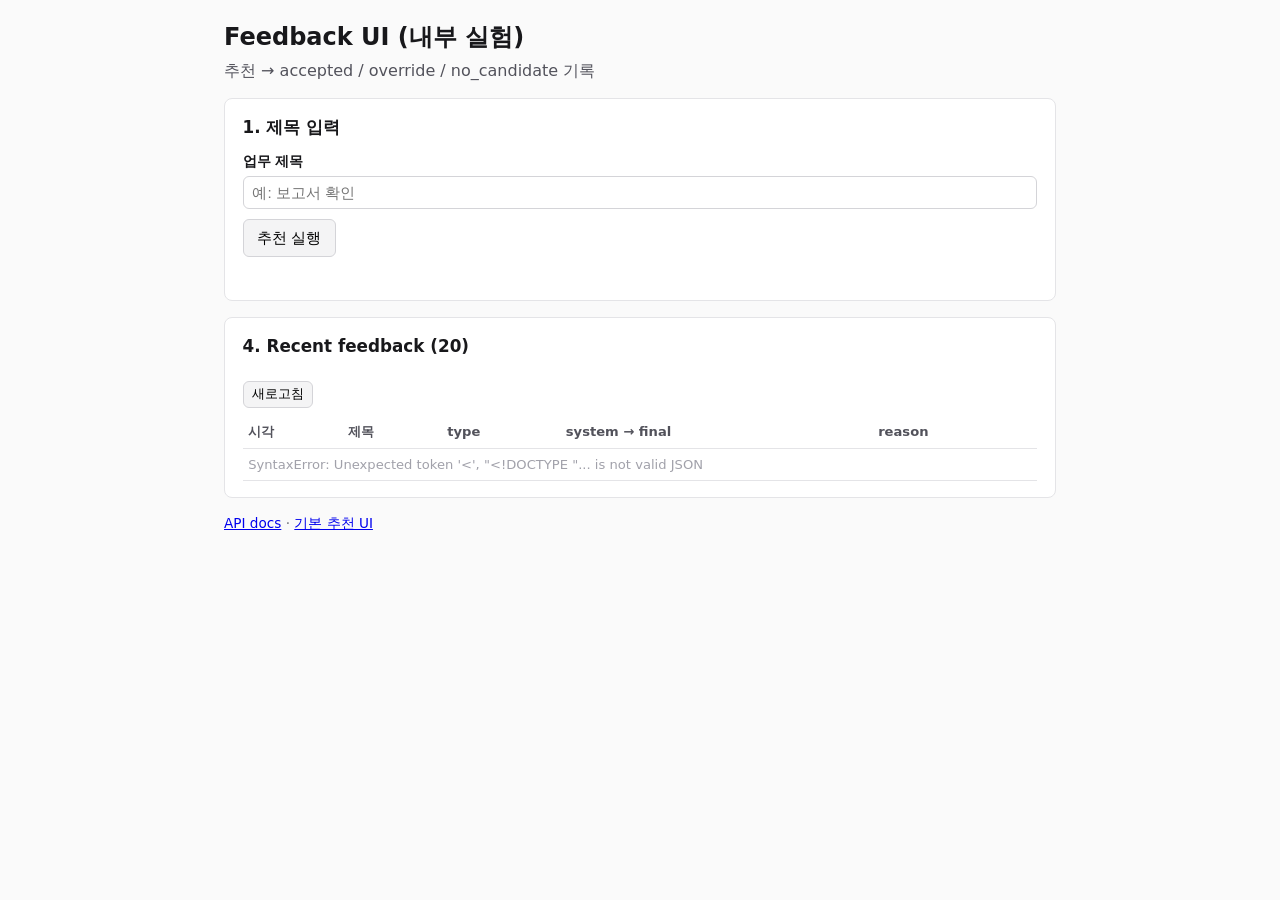
==== app/static/feedback/index.html @ e09ba793 "feat: Phase 6 feedback UI MVP with API, static UI, and export tooling Add feedback capture endpoints" ====
<!DOCTYPE html>
<html lang="ko">
<head>
  <meta charset="utf-8"/>
  <meta name="viewport" content="width=device-width, initial-scale=1"/>
  <title>Feedback UI MVP</title>
  <link rel="stylesheet" href="feedback.css"/>
</head>
<body>
  <header>
    <h1>Feedback UI (내부 실험)</h1>
    <p class="subtitle">추천 → accepted / override / no_candidate 기록</p>
  </header>

  <section class="panel" id="input-section">
    <h2>1. 제목 입력</h2>
    <label for="title">업무 제목</label>
    <input id="title" type="text" placeholder="예: 보고서 확인" autocomplete="off"/>
    <button type="button" id="btn-recommend">추천 실행</button>
    <p id="recommend-status" class="status" aria-live="polite"></p>
  </section>

  <section class="panel hidden" id="result-section">
    <h2>2. 추천 결과</h2>
    <div id="recommendation-meta"></div>
    <div id="top-visual" class="top-visual"></div>
    <p id="recommend-reason" class="reason"></p>
    <h3>Top candidates</h3>
    <ul id="candidate-list" class="candidate-list"></ul>
  </section>

  <section class="panel hidden" id="action-section">
    <h2>3. 피드백 기록</h2>
    <div class="action-row">
      <button type="button" id="btn-accept" class="primary">Accept 추천</button>
      <button type="button" id="btn-no-candidate" class="warn">No candidate</button>
    </div>

    <details id="override-panel" open>
      <summary>Override (catalog 또는 직접 입력)</summary>
      <div class="override-grid">
        <label for="catalog-select">Catalog 후보</label>
        <select id="catalog-select">
          <option value="">— catalog에서 선택 —</option>
        </select>

        <p class="divider">또는 직접 입력</p>

        <label for="manual-type">Visual type</label>
        <select id="manual-type">
          <option value="emoji">emoji</option>
          <option value="notion_icon">notion_icon</option>
        </select>

        <label for="manual-value">Value</label>
        <input id="manual-value" type="text" placeholder="📄 또는 grid-rectangle-2x3"/>

        <label for="manual-color">Color (optional)</label>
        <input id="manual-color" type="text" placeholder="green, blue, …"/>

        <label for="override-reason">Correction reason</label>
        <select id="override-reason">
          <option value="">— 선택 —</option>
          <option value="wrong_top_candidate">wrong_top_candidate</option>
          <option value="catalog_gap">catalog_gap</option>
          <option value="action_vs_object">action_vs_object</option>
          <option value="channel_vs_object">channel_vs_object</option>
          <option value="document_vs_status">document_vs_status</option>
          <option value="boundary_ambiguity">boundary_ambiguity</option>
          <option value="personal_preference">personal_preference</option>
          <option value="other">other</option>
        </select>

        <label for="user-note">메모 (optional)</label>
        <textarea id="user-note" rows="2" placeholder="왜 바꿨는지 간단히"></textarea>

        <button type="button" id="btn-override" class="secondary">Override 저장</button>
      </div>
    </details>
    <p id="feedback-status" class="status" aria-live="polite"></p>
  </section>

  <section class="panel">
    <h2>4. Recent feedback (20)</h2>
    <button type="button" id="btn-refresh-recent" class="small">새로고침</button>
    <div id="recent-table-wrap">
      <table id="recent-table">
        <thead>
          <tr>
            <th>시각</th>
            <th>제목</th>
            <th>type</th>
            <th>system → final</th>
            <th>reason</th>
          </tr>
        </thead>
        <tbody id="recent-body">
          <tr><td colspan="5" class="empty">불러오는 중…</td></tr>
        </tbody>
      </table>
    </div>
  </section>

  <p class="footer"><a href="/docs">API docs</a> · <a href="/">기본 추천 UI</a></p>
  <script src="feedback.js"></script>
</body>
</html>
---- app/static/feedback/feedback.css ----
:root {
  font-family: system-ui, sans-serif;
  color: #18181b;
  line-height: 1.45;
}

body {
  max-width: 52rem;
  margin: 0 auto;
  padding: 1.25rem;
  background: #fafafa;
}

header h1 {
  margin: 0 0 0.25rem;
  font-size: 1.5rem;
}

.subtitle {
  margin: 0 0 1rem;
  color: #52525b;
}

.panel {
  background: #fff;
  border: 1px solid #e4e4e7;
  border-radius: 8px;
  padding: 1rem 1.1rem;
  margin-bottom: 1rem;
}

.panel.hidden {
  display: none;
}

h2 {
  margin: 0 0 0.75rem;
  font-size: 1.05rem;
}

h3 {
  margin: 1rem 0 0.5rem;
  font-size: 0.95rem;
}

label {
  display: block;
  margin: 0.5rem 0 0.25rem;
  font-weight: 600;
  font-size: 0.875rem;
}

input[type="text"],
select,
textarea {
  width: 100%;
  box-sizing: border-box;
  padding: 0.45rem 0.55rem;
  font-size: 0.95rem;
  border: 1px solid #d4d4d8;
  border-radius: 6px;
}

button {
  margin-top: 0.65rem;
  padding: 0.45rem 0.85rem;
  font-size: 0.95rem;
  border-radius: 6px;
  border: 1px solid #d4d4d8;
  background: #f4f4f5;
  cursor: pointer;
}

button.primary {
  background: #059669;
  border-color: #059669;
  color: #fff;
}

button.secondary {
  background: #2563eb;
  border-color: #2563eb;
  color: #fff;
}

button.warn {
  background: #fff;
  border-color: #f59e0b;
  color: #92400e;
}

button.small {
  font-size: 0.8rem;
  padding: 0.25rem 0.5rem;
}

.action-row {
  display: flex;
  flex-wrap: wrap;
  gap: 0.5rem;
}

.action-row button {
  margin-top: 0;
}

.status {
  min-height: 1.2rem;
  margin: 0.5rem 0 0;
  font-size: 0.875rem;
  color: #52525b;
}

.status.ok {
  color: #047857;
}

.status.err {
  color: #b91c1c;
}

.top-visual {
  font-size: 2rem;
  margin: 0.25rem 0;
}

.reason {
  color: #3f3f46;
  font-size: 0.9rem;
}

.candidate-list {
  list-style: none;
  padding: 0;
  margin: 0;
}

.candidate-list li {
  border: 1px solid #e4e4e7;
  border-radius: 6px;
  padding: 0.6rem 0.75rem;
  margin-bottom: 0.5rem;
}

.candidate-list li.is-top {
  border-color: #6ee7b7;
  background: #ecfdf5;
}

.candidate-visual {
  font-size: 1.4rem;
  margin-right: 0.35rem;
}

.candidate-meta {
  font-size: 0.82rem;
  color: #71717a;
}

.override-grid {
  margin-top: 0.75rem;
}

.divider {
  text-align: center;
  color: #a1a1aa;
  font-size: 0.85rem;
  margin: 0.75rem 0 0.25rem;
}

#recent-table-wrap {
  overflow-x: auto;
  margin-top: 0.5rem;
}

table {
  width: 100%;
  border-collapse: collapse;
  font-size: 0.82rem;
}

th,
td {
  border-bottom: 1px solid #e4e4e7;
  padding: 0.4rem 0.35rem;
  text-align: left;
  vertical-align: top;
}

th {
  color: #52525b;
  font-weight: 600;
}

td.empty {
  color: #a1a1aa;
}

.footer {
  font-size: 0.85rem;
  color: #71717a;
}

.badge-no-candidate {
  display: inline-block;
  background: #fef3c7;
  color: #92400e;
  padding: 0.15rem 0.45rem;
  border-radius: 4px;
  font-size: 0.8rem;
}
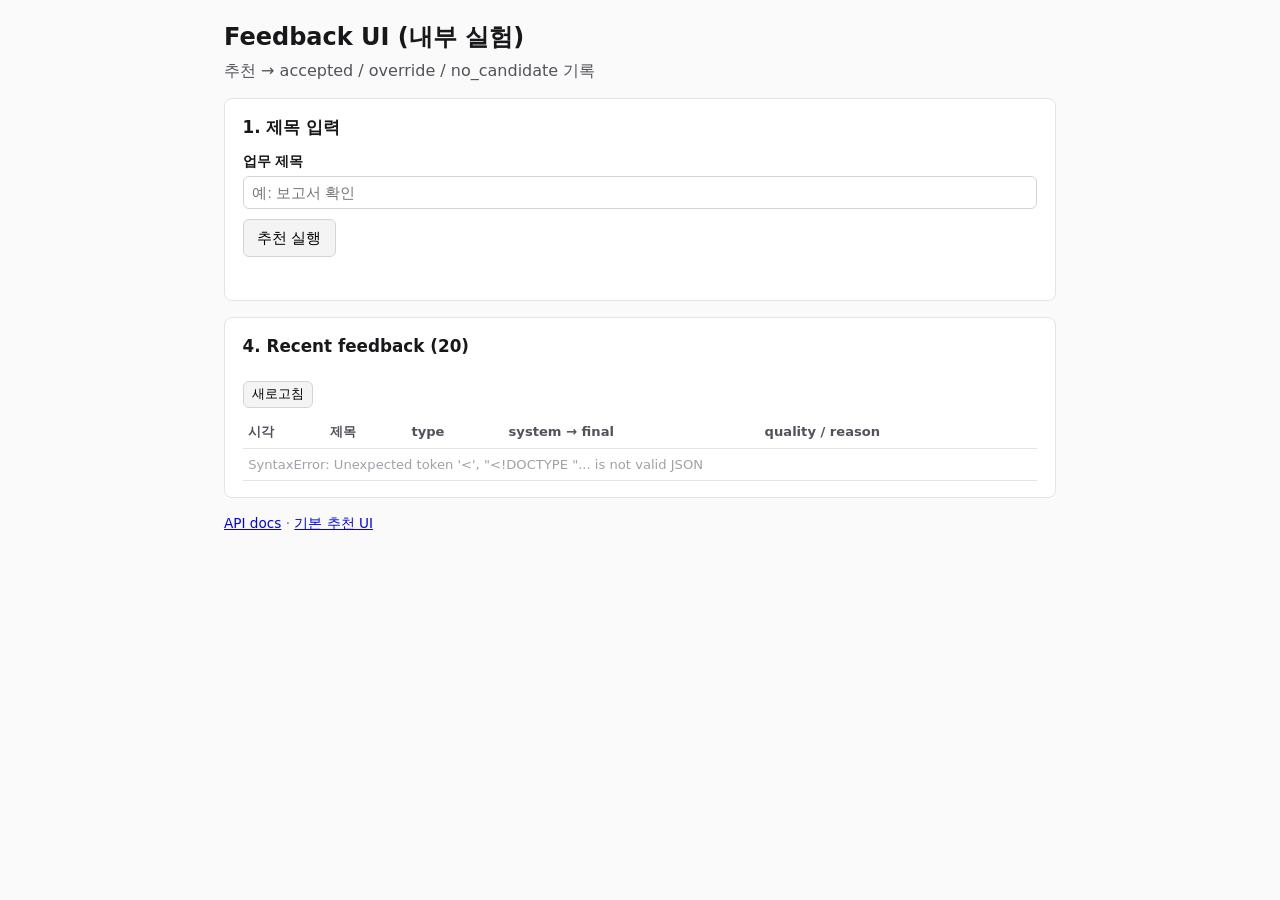
==== commit a86a9fcb: "feat: Add feedback schema v2 with accept_quality and ranking snapshot Persist ranking confidence on " ====
--- a/app/static/feedback/index.html
+++ b/app/static/feedback/index.html
@@ -31,9 +31,22 @@
 
   <section class="panel hidden" id="action-section">
     <h2>3. 피드백 기록</h2>
+    <div id="low-confidence-banner" class="low-confidence hidden" aria-live="polite"></div>
     <div class="action-row">
       <button type="button" id="btn-accept" class="primary">Accept 추천</button>
       <button type="button" id="btn-no-candidate" class="warn">No candidate</button>
+    </div>
+
+    <div id="accept-quality-panel" class="accept-quality hidden">
+      <p class="accept-quality-lead">이 추천은 맞지만 다소 애매한가요? (선택) 메모를 남길 수 있습니다.</p>
+      <fieldset class="accept-quality-options">
+        <legend>accept_quality</legend>
+        <label><input type="radio" name="accept-quality" value="stable"/> 안정적으로 맞음</label>
+        <label><input type="radio" name="accept-quality" value="unstable"/> 맞지만 애매함</label>
+        <label><input type="radio" name="accept-quality" value="unsure"/> 잘 모르겠음</label>
+      </fieldset>
+      <label for="accept-note">note (optional)</label>
+      <textarea id="accept-note" rows="2" placeholder="ranking confidence 메모"></textarea>
     </div>
 
     <details id="override-panel" open>
@@ -91,7 +104,7 @@
             <th>제목</th>
             <th>type</th>
             <th>system → final</th>
-            <th>reason</th>
+            <th>quality / reason</th>
           </tr>
         </thead>
         <tbody id="recent-body">
--- a/app/static/feedback/feedback.css
+++ b/app/static/feedback/feedback.css
@@ -209,3 +209,50 @@
   border-radius: 4px;
   font-size: 0.8rem;
 }
+
+.low-confidence {
+  background: #fff7ed;
+  border: 1px solid #fdba74;
+  border-radius: 6px;
+  padding: 0.65rem 0.75rem;
+  margin-bottom: 0.75rem;
+  color: #9a3412;
+  font-size: 0.875rem;
+}
+
+.low-confidence.hidden,
+.accept-quality.hidden {
+  display: none;
+}
+
+.accept-quality {
+  margin-top: 0.75rem;
+  padding: 0.75rem;
+  border: 1px solid #fde68a;
+  border-radius: 6px;
+  background: #fffbeb;
+}
+
+.accept-quality-lead {
+  margin: 0 0 0.5rem;
+  font-size: 0.875rem;
+  color: #92400e;
+}
+
+.accept-quality-options {
+  border: none;
+  margin: 0 0 0.5rem;
+  padding: 0;
+}
+
+.accept-quality-options legend {
+  font-weight: 600;
+  font-size: 0.875rem;
+  margin-bottom: 0.35rem;
+}
+
+.accept-quality-options label {
+  display: block;
+  font-weight: 500;
+  margin: 0.2rem 0;
+}
